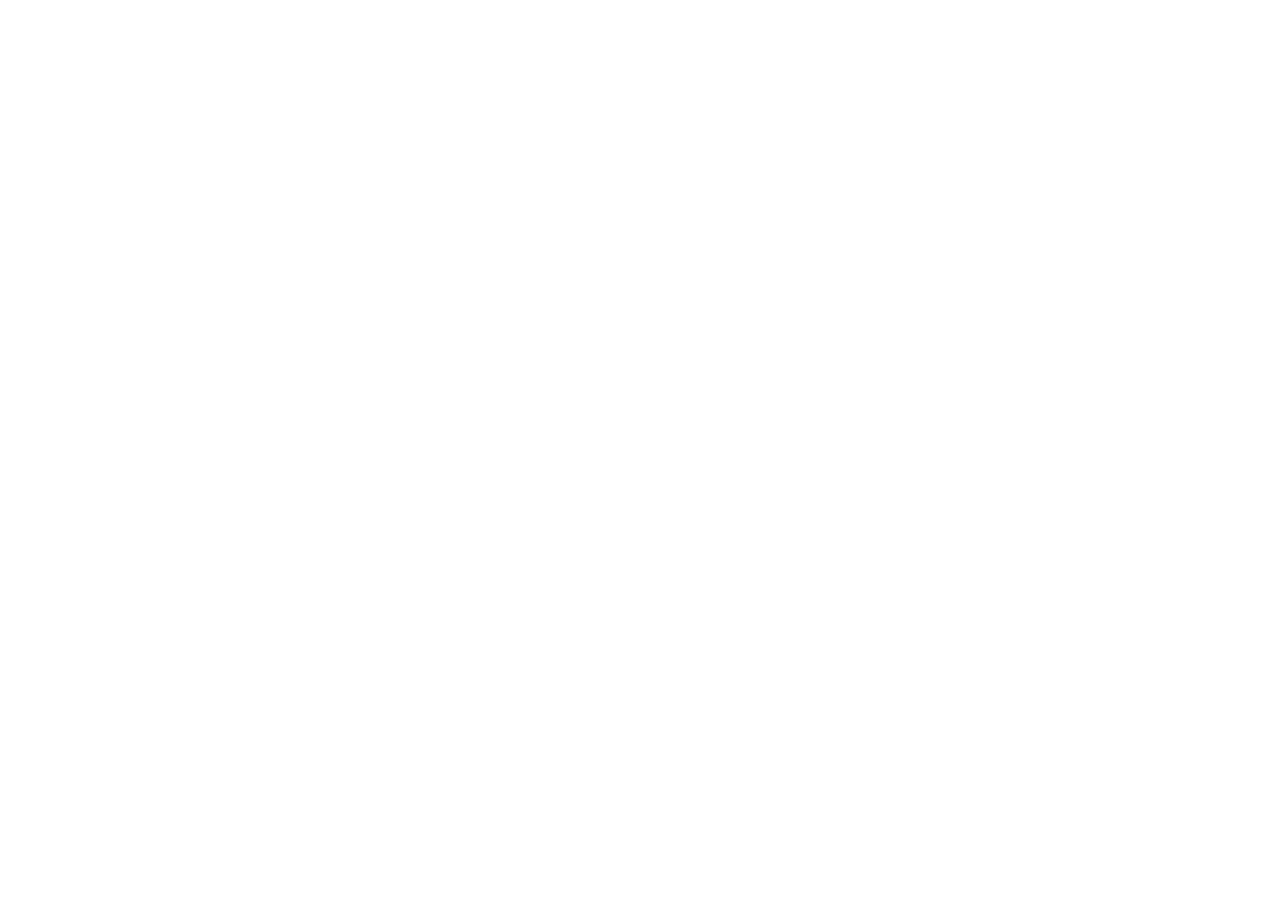
==== index2.html @ ff615f8e "update timer" ====
<!DOCTYPE html>
<html lang="en">
<head>
    <meta charset="UTF-8">
    <meta http-equiv="X-UA-Compatible" content="IE=edge">
    <meta name="viewport" content="width=device-width, initial-scale=1.0">
    <title>Timer</title>
    <link rel="stylesheet" href="style2.css">
</head>
<body>
    
</body>
</html>
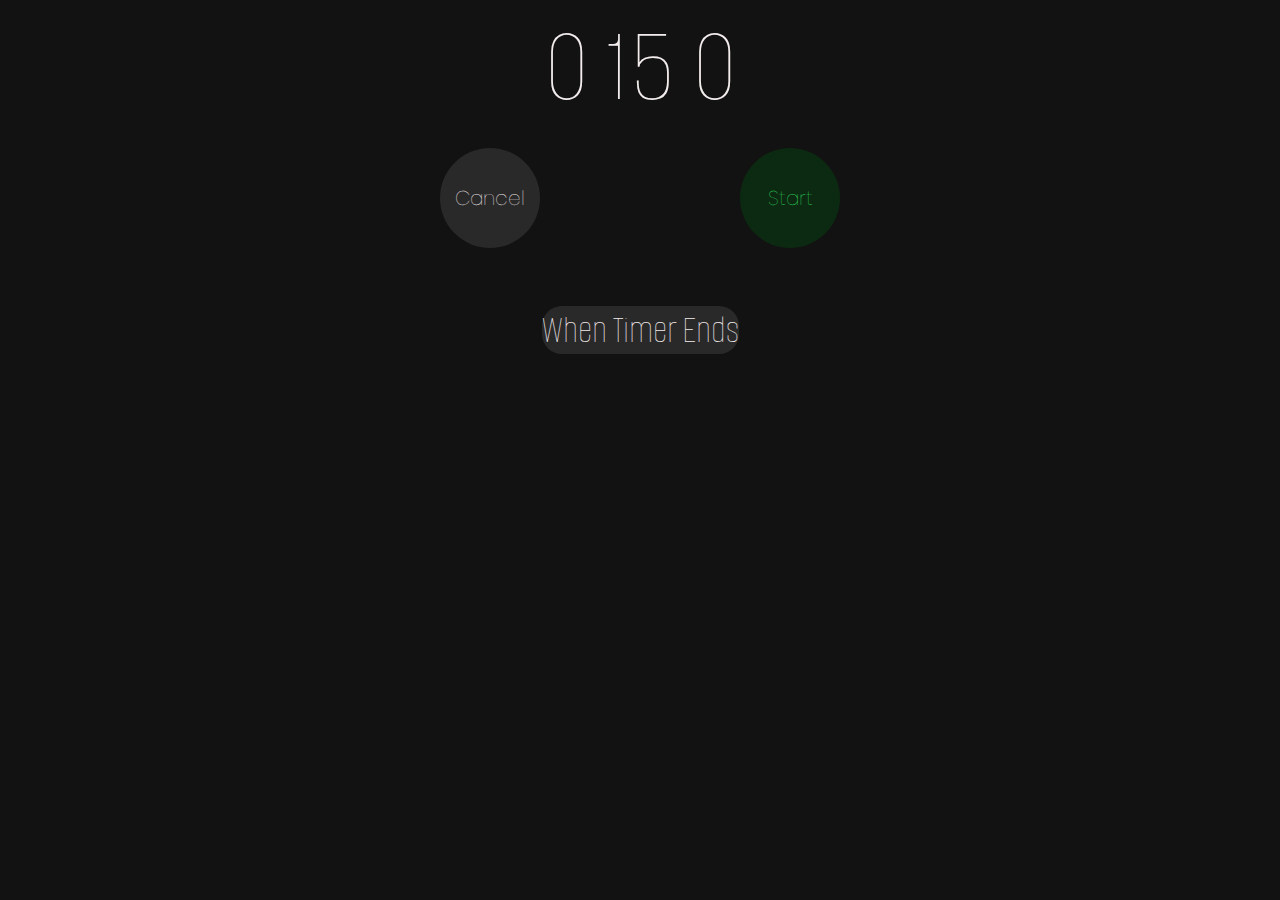
==== commit 3be425ff: "close to the end with a timer" ====
--- a/index2.html
+++ b/index2.html
@@ -8,6 +8,11 @@
     <link rel="stylesheet" href="style2.css">
 </head>
 <body>
-    
+    <div class="numbers">
+        <span>0 15 0</span>
+    </div>
+    <button id="right-button">Cancel</button>
+    <button id="left-button">Start</button>
+    <button id="down-button">When Timer Ends</button>
 </body>
 </html>--- a/style2.css
+++ b/style2.css
@@ -0,0 +1,77 @@
+@font-face {
+    font-family: Regular;
+    src: url(fonts/AlumniSansPinstripe-Regular.ttf);
+}
+
+@font-face {
+    font-family: Thin;
+    src: url(fonts/Poppins-Thin.otf);
+}
+
+*{
+    margin: 0;
+    padding: 0;
+    list-style: none;
+    box-sizing: border-box;
+}
+
+body {
+    background-color: #121212;
+    display: grid;
+    grid-template-columns: repeat(2, 1fr);
+    grid-template-rows: repeat(3, 1fr);
+    width: 100vw;
+    align-items: center;
+    justify-items: center;
+}
+
+.numbers {
+    color: #f3ecec;
+    font-family: Regular;
+    font-size: 110px;
+    grid-column-start: 1;
+    grid-column-end: 3;
+}
+
+#right-button, #left-button {
+    width: 100px;
+    height: 100px;
+    border-radius: 50px;
+    font-family: Thin;
+    font-size: 20px;
+    background-color: #2a2929;
+    color: #f3ecec;
+    transition: 0.2s;
+    border: 0;
+}
+
+#right-button:hover, #left-button:hover {
+    filter: brightness(0.85);
+}
+
+#right-button:active, #left-button:active {
+    filter: brightness(0.75);
+}
+
+#right-button {
+    margin-right: 100px;
+    justify-self: right;
+}
+
+#left-button {
+    margin-left: 100px;
+    justify-self: left;
+    color: #2ED15A;
+    background-color: #0C2A12;
+}
+
+#down-button {
+    border: 0;
+    border-radius: 20px;
+    background-color: #2a2929;
+    font-size: 40px;
+    font-family: Regular;
+    color: #f3ecec;
+    grid-column-start: 1;
+    grid-column-end: 3;
+}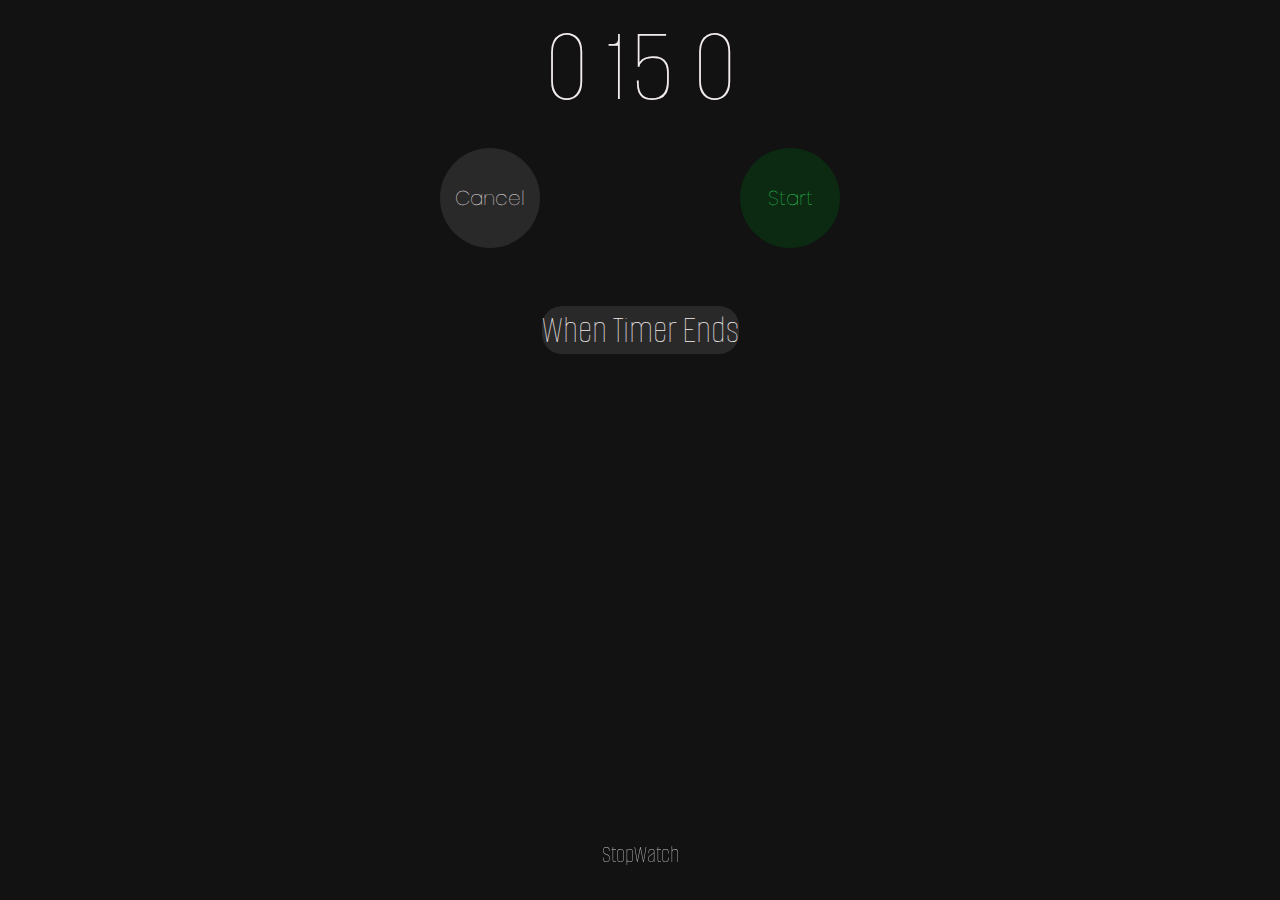
==== commit 451883bb: "close to the end with a timer" ====
--- a/index2.html
+++ b/index2.html
@@ -1,5 +1,6 @@
 <!DOCTYPE html>
 <html lang="en">
+
 <head>
     <meta charset="UTF-8">
     <meta http-equiv="X-UA-Compatible" content="IE=edge">
@@ -7,6 +8,7 @@
     <title>Timer</title>
     <link rel="stylesheet" href="style2.css">
 </head>
+
 <body>
     <div class="numbers">
         <span>0 15 0</span>
@@ -14,5 +16,9 @@
     <button id="right-button">Cancel</button>
     <button id="left-button">Start</button>
     <button id="down-button">When Timer Ends</button>
+    <div class="stopwatch">
+        <a href="index.html">StopWatch</a>
+    </div>
 </body>
+
 </html>--- a/style2.css
+++ b/style2.css
@@ -74,4 +74,17 @@
     color: #f3ecec;
     grid-column-start: 1;
     grid-column-end: 3;
+}
+
+.stopwatch {
+    color: #cccbcb;
+    font-family: Regular;
+    font-size: 25px;
+    position: fixed;
+    bottom: 30px;
+}
+
+.stopwatch a {
+    text-decoration: none;
+    color: #cccbcb;
 }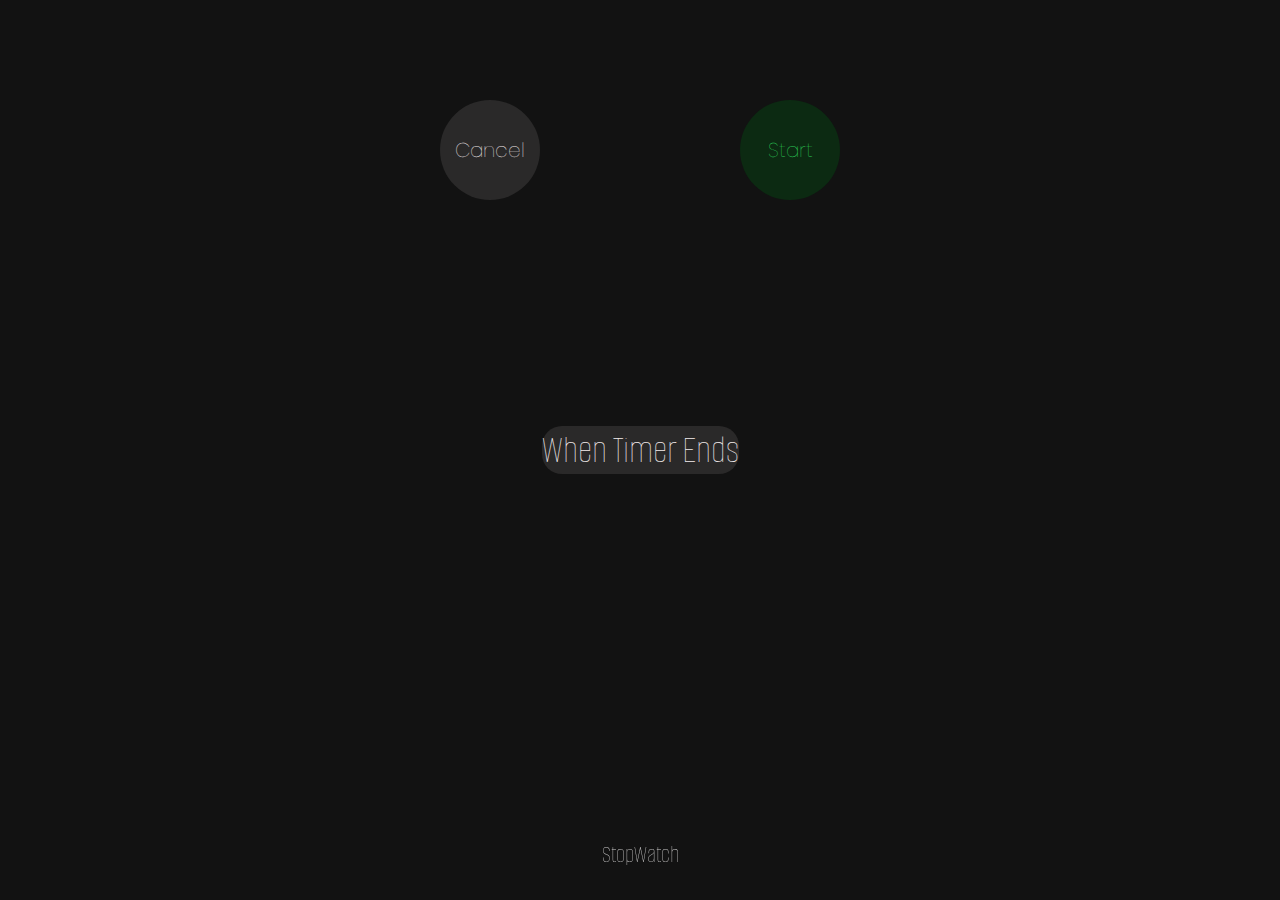
==== commit b4c0c8c1: "updated design" ====
--- a/index2.html
+++ b/index2.html
@@ -2,23 +2,48 @@
 <html lang="en">
 
 <head>
-    <meta charset="UTF-8">
-    <meta http-equiv="X-UA-Compatible" content="IE=edge">
-    <meta name="viewport" content="width=device-width, initial-scale=1.0">
-    <title>Timer</title>
-    <link rel="stylesheet" href="style2.css">
+  <meta charset="UTF-8">
+  <meta http-equiv="X-UA-Compatible" content="IE=edge">
+  <meta name="viewport" content="width=device-width, initial-scale=1.0">
+  <title>Timer</title>
+  <link rel="stylesheet" href="style2.css">
 </head>
 
 <body>
-    <div class="numbers">
-        <span>0 15 0</span>
+  <div class="numbers">
+    <div class="hour">
+      <button class="time-up"><img src="img/arrow.png"></button>
+      <span>
+        <span id="hours">0</span>
+        <span class="mark">h</span>
+      </span>
+      <button class="time-down"><img src="img/arrow.png"></button>
     </div>
-    <button id="right-button">Cancel</button>
-    <button id="left-button">Start</button>
-    <button id="down-button">When Timer Ends</button>
-    <div class="stopwatch">
-        <a href="index.html">StopWatch</a>
+
+    <div class="minute">
+      <button class="time-up"><img src="img/arrow.png"></button>
+      <span>
+        <span id="minutes">0</span>
+        <span class="mark">m</span>
+      </span>
+      <button class="time-down"><img src="img/arrow.png"></button>
     </div>
+
+    <div class="second">
+      <button class="time-up"><img src="img/arrow.png"></button>
+      <span>
+        <span id="seconds">0</span>
+        <span class="mark">s</span>
+      </span>
+      <button class="time-down"><img src="img/arrow.png"></button>
+    </div>
+  </div>
+  <button id="left-button">Cancel</button>
+  <button id="right-button" class="start">Start</button>
+  <button id="down-button">When Timer Ends</button>
+  <div class="stopwatch">
+    <a href="index.html">StopWatch</a>
+  </div>
 </body>
 
 </html>--- a/style2.css
+++ b/style2.css
@@ -1,90 +1,169 @@
 @font-face {
-    font-family: Regular;
-    src: url(fonts/AlumniSansPinstripe-Regular.ttf);
+  font-family: Regular;
+  src: url(fonts/AlumniSansPinstripe-Regular.ttf);
 }
 
 @font-face {
-    font-family: Thin;
-    src: url(fonts/Poppins-Thin.otf);
+  font-family: Thin;
+  src: url(fonts/Poppins-Thin.otf);
 }
 
-*{
-    margin: 0;
-    padding: 0;
-    list-style: none;
-    box-sizing: border-box;
+* {
+  margin: 0;
+  padding: 0;
+  list-style: none;
+  box-sizing: border-box;
+}
+
+html {
+  width: 100%;
 }
 
 body {
-    background-color: #121212;
-    display: grid;
-    grid-template-columns: repeat(2, 1fr);
-    grid-template-rows: repeat(3, 1fr);
-    width: 100vw;
-    align-items: center;
-    justify-items: center;
+  background-color: #121212;
+  display: grid;
+  grid-template-columns: repeat(2, 1fr);
+  grid-template-rows: repeat(3, 1fr);
+  width: 100%;
+  height: 100vh;
+  align-items: center;
+  justify-items: center;
 }
 
 .numbers {
-    color: #f3ecec;
-    font-family: Regular;
-    font-size: 110px;
-    grid-column-start: 1;
-    grid-column-end: 3;
+  color: #f3ecec;
+  font-family: Regular;
+  font-size: 110px;
+  grid-column-start: 1;
+  grid-column-end: 3;
+  width: 50%;
+  display: none;
+  grid-template-columns: repeat(3, 1fr);
 }
 
-#right-button, #left-button {
-    width: 100px;
-    height: 100px;
-    border-radius: 50px;
-    font-family: Thin;
-    font-size: 20px;
-    background-color: #2a2929;
-    color: #f3ecec;
-    transition: 0.2s;
-    border: 0;
+.mark {
+  font-size: 55px;
+  font-weight: 600;
 }
 
-#right-button:hover, #left-button:hover {
-    filter: brightness(0.85);
+.numbers div {
+  display: flex;
+  flex-direction: column;
+  justify-content: space-around;
+  align-items: center;
 }
 
-#right-button:active, #left-button:active {
-    filter: brightness(0.75);
+.numbers button {
+  background: transparent;
+  border: 0;
+  transition: .2s;
+  padding: 0 15px;
+}
+
+.numbers button:hover {
+  filter: brightness(0.8);
+}
+
+.numbers .time-up:active {
+  animation: .3s jumping-up;
+}
+
+.numbers .time-down:active {
+  animation: .3s jumping-down;
+}
+
+.numbers img {
+  width: 50px;
+  height: 50px;
+}
+
+.numbers .time-down img {
+  transform: rotate(180deg);
+}
+
+.timer-start {
+  display: flex;
+}
+
+#right-button,
+#left-button {
+  width: 100px;
+  height: 100px;
+  border-radius: 50px;
+  font-family: Thin;
+  font-size: 20px;
+  background-color: #2a2929;
+  color: #f3ecec;
+  transition: 0.2s;
+  border: 0;
+}
+
+#right-button:hover,
+#left-button:hover {
+  filter: brightness(0.85);
+}
+
+#right-button:active,
+#left-button:active {
+  filter: brightness(0.75);
+}
+
+#left-button {
+  margin-right: 100px;
+  justify-self: right;
 }
 
 #right-button {
-    margin-right: 100px;
-    justify-self: right;
-}
-
-#left-button {
-    margin-left: 100px;
-    justify-self: left;
-    color: #2ED15A;
-    background-color: #0C2A12;
+  margin-left: 100px;
+  justify-self: left;
+  color: #2ED15A;
+  background-color: #0C2A12;
 }
 
 #down-button {
-    border: 0;
-    border-radius: 20px;
-    background-color: #2a2929;
-    font-size: 40px;
-    font-family: Regular;
-    color: #f3ecec;
-    grid-column-start: 1;
-    grid-column-end: 3;
+  border: 0;
+  border-radius: 20px;
+  background-color: #2a2929;
+  font-size: 40px;
+  font-family: Regular;
+  color: #f3ecec;
+  grid-column-start: 1;
+  grid-column-end: 3;
 }
 
 .stopwatch {
-    color: #cccbcb;
-    font-family: Regular;
-    font-size: 25px;
-    position: fixed;
-    bottom: 30px;
+  color: #cccbcb;
+  font-family: Regular;
+  font-size: 25px;
+  position: fixed;
+  bottom: 30px;
 }
 
 .stopwatch a {
-    text-decoration: none;
-    color: #cccbcb;
+  text-decoration: none;
+  color: #cccbcb;
+}
+
+@keyframes jumping-up {
+  0%{ 
+    transform: translateY(0);
+  }
+  50%{
+    transform: translateY(-5px);
+  }
+  100%{
+    transform: translateY(0);
+  }
+}
+
+@keyframes jumping-down {
+  0%{ 
+    transform: translateY(0);
+  }
+  50%{
+    transform: translateY(5px);
+  }
+  100%{
+    transform: translateY(0);
+  }
 }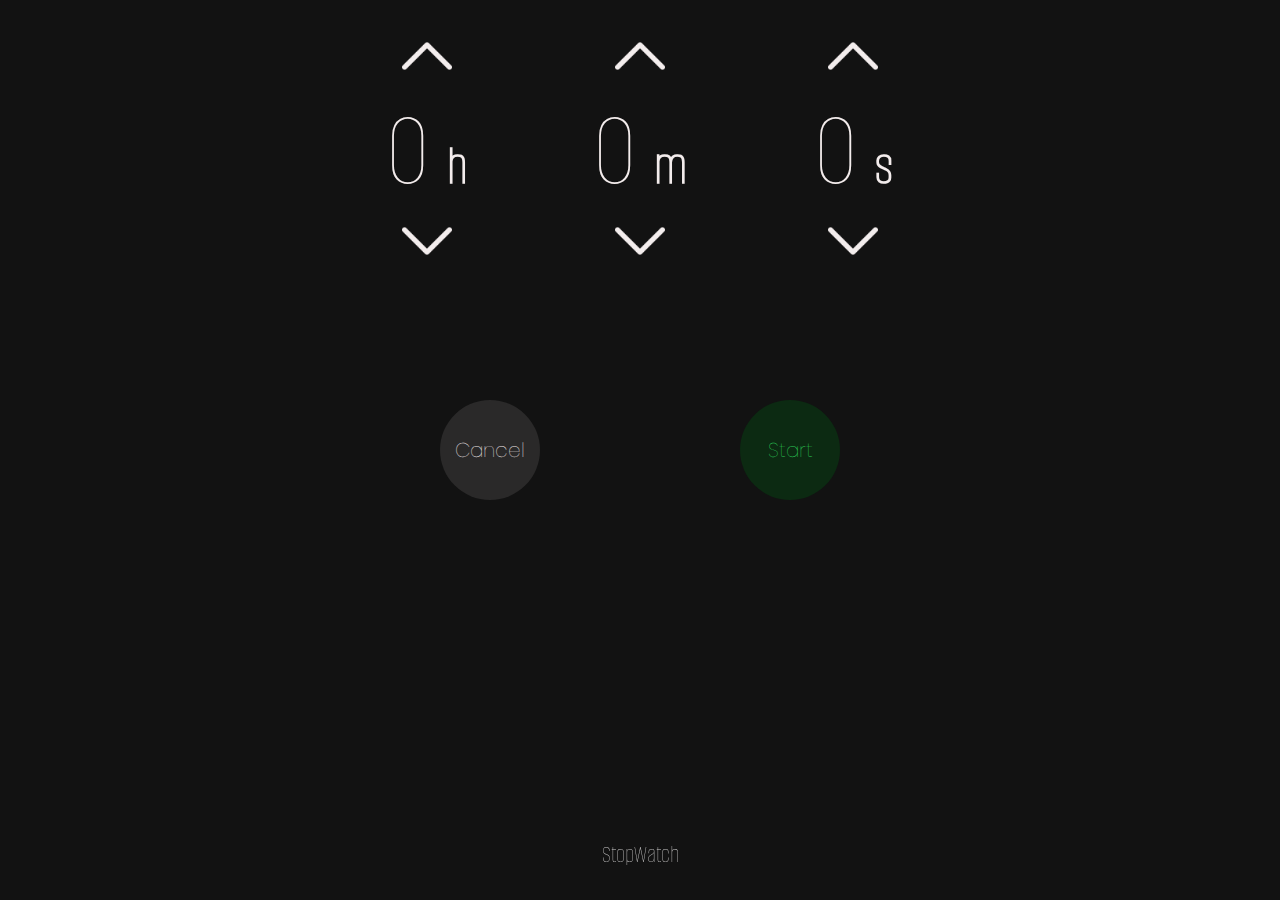
==== commit 647e61cb: "finished timer" ====
--- a/index2.html
+++ b/index2.html
@@ -12,38 +12,41 @@
 <body>
   <div class="numbers">
     <div class="hour">
-      <button class="time-up"><img src="img/arrow.png"></button>
+      <button class="time-up time-up-hour"><img src="img/arrow.png"></button>
       <span>
         <span id="hours">0</span>
         <span class="mark">h</span>
       </span>
-      <button class="time-down"><img src="img/arrow.png"></button>
+      <button class="time-down time-down-hour"><img src="img/arrow.png"></button>
     </div>
 
     <div class="minute">
-      <button class="time-up"><img src="img/arrow.png"></button>
+      <button class="time-up time-up-minute"><img src="img/arrow.png"></button>
       <span>
         <span id="minutes">0</span>
         <span class="mark">m</span>
       </span>
-      <button class="time-down"><img src="img/arrow.png"></button>
+      <button class="time-down time-down-minute"><img src="img/arrow.png"></button>
     </div>
 
     <div class="second">
-      <button class="time-up"><img src="img/arrow.png"></button>
+      <button class="time-up time-up-second"><img src="img/arrow.png"></button>
       <span>
         <span id="seconds">0</span>
         <span class="mark">s</span>
       </span>
-      <button class="time-down"><img src="img/arrow.png"></button>
+      <button class="time-down time-down-second"><img src="img/arrow.png"></button>
     </div>
   </div>
   <button id="left-button">Cancel</button>
   <button id="right-button" class="start">Start</button>
-  <button id="down-button">When Timer Ends</button>
+  <div id="end-time"></div>
   <div class="stopwatch">
     <a href="index.html">StopWatch</a>
   </div>
+
+  <script src="moment.js"></script>
+  <script src="script2.js"></script>
 </body>
 
 </html>--- a/style2.css
+++ b/style2.css
@@ -13,6 +13,7 @@
   padding: 0;
   list-style: none;
   box-sizing: border-box;
+  outline: none;
 }
 
 html {
@@ -37,7 +38,7 @@
   grid-column-start: 1;
   grid-column-end: 3;
   width: 50%;
-  display: none;
+  display: grid;
   grid-template-columns: repeat(3, 1fr);
 }
 
@@ -81,10 +82,6 @@
   transform: rotate(180deg);
 }
 
-.timer-start {
-  display: flex;
-}
-
 #right-button,
 #left-button {
   width: 100px;
@@ -116,12 +113,19 @@
 #right-button {
   margin-left: 100px;
   justify-self: left;
-  color: #2ED15A;
-  background-color: #0C2A12;
 }
 
-#down-button {
-  border: 0;
+.start {
+  color: #2ED15A !important;
+  background-color: #0C2A12 !important;
+}
+
+.stop {
+  color: #904441 !important;
+  background-color: #340E0B !important;
+}
+
+#end-time {
   border-radius: 20px;
   background-color: #2a2929;
   font-size: 40px;
@@ -129,6 +133,11 @@
   color: #f3ecec;
   grid-column-start: 1;
   grid-column-end: 3;
+  align-self: flex-start;
+  width: 150px;
+  display: flex;
+  justify-content: center;
+  align-items: center;
 }
 
 .stopwatch {
@@ -166,4 +175,21 @@
   100%{
     transform: translateY(0);
   }
+}
+
+@media screen and (max-width: 580px) {
+  .hour span, .minute span, .second span {
+    display: flex;
+    flex-direction: column;
+    align-items: center;
+  }
+  #left-button { 
+    margin-right: 60px;
+  }
+  #right-button {
+    margin-left: 60px;
+  }
+  .numbers {
+    width: 75%;
+  }
 }